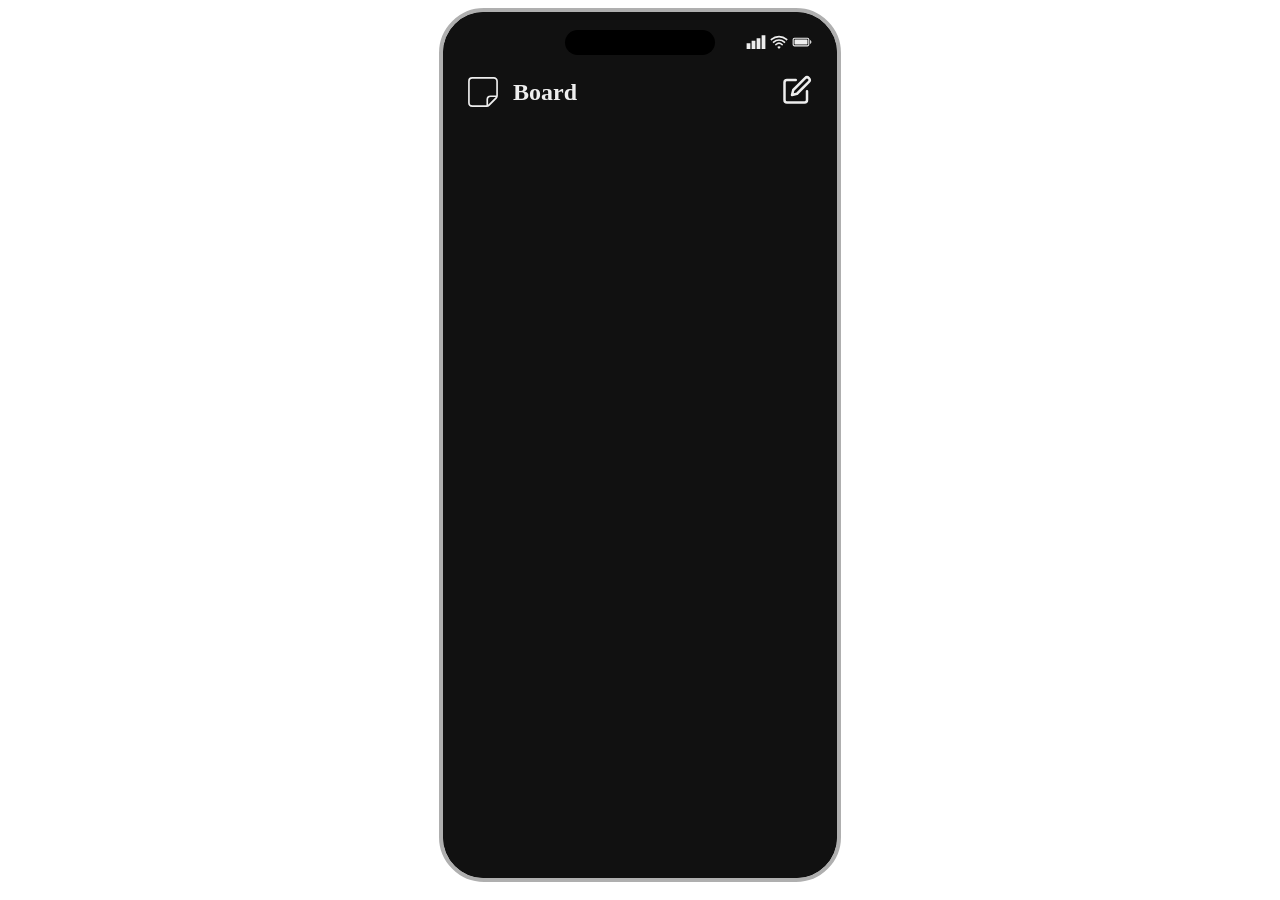
==== chapter14_iPhone_memo/list.html @ e796676d "feat: 20250219 iphone memo app started" ====
<!DOCTYPE html>
<html lang="en">
<head>
  <meta charset="UTF-8">
  <meta name="viewport" content="width=device-width, initial-scale=1.0">
  <title>iPhone Memo App</title>
  <link rel="stylesheet" href="./css/iphone_frame.css">
  <link rel="stylesheet" href="./css/list_header.css">
  <link rel="stylesheet" href="./css/border_list.css">
</head>
<body>
  <div id="root">
    <div class="container">
      <header class="phone-header">
        <div class="phone-header-left">
          <span class="phone-clock"></span>
        </div>
        <div class="dynamic-island"></div>
        <div class="phone-header-right">
          <svg stroke="currentColor" fill="currentColor" stroke-width="0" viewBox="0 0 512 512" height="200px" width="200px" xmlns="http://www.w3.org/2000/svg"><path d="M496 432h-96V80h96zm-128 0h-96V160h96zm-128 0h-96V224h96zm-128 0H16V288h96z"></path></svg>
          <svg stroke="currentColor" fill="currentColor" stroke-width="0" viewBox="0 0 512 512" height="200px" width="200px" xmlns="http://www.w3.org/2000/svg"><path fill="none" stroke-linecap="square" stroke-linejoin="round" stroke-width="42" d="M332.69 320a115 115 0 0 0-152.8 0m213.85-61a201.26 201.26 0 0 0-274.92 0M448 191.52a288 288 0 0 0-383.44 0"></path><path d="M300.67 384 256 433l-44.34-49a56.73 56.73 0 0 1 88.92 0z"></path></svg>
          <svg stroke="currentColor" fill="currentColor" stroke-width="0" viewBox="0 0 512 512" height="200px" width="200px" xmlns="http://www.w3.org/2000/svg"><path d="M396 144H64c-26.4 0-48 21.6-48 48v128c0 26.4 21.6 48 48 48h332c26.4 0 48-21.6 48-48V192c0-26.4-21.6-48-48-48zm20 176c0 11-9 20-20 20H64c-11 0-20-9-20-20V192c0-11 9-20 20-20h332c11 0 20 9 20 20v128zM464 204.6v102.8c16 0 32-27.7 32-51.4s-16-51.4-32-51.4z"></path><path d="M384 192H76c-6.6 0-12 5.4-12 12v104c0 6.6 5.4 12 12 12h308c6.6 0 12-5.4 12-12V204c0-6.6-5.4-12-12-12z"></path></svg>
        </div>
      </header>

      <main class="main-layout">
        <header class="main-header">
          <h1 class="main-logo">
            <svg stroke="currentColor" fill="currentColor" stroke-width="0" viewBox="0 0 24 24" height="200px" width="200px" xmlns="http://www.w3.org/2000/svg"><g id="Sticky_Note"><path d="M18.44,3.065H5.56a2.507,2.507,0,0,0-2.5,2.5v12.87a2.507,2.507,0,0,0,2.5,2.5h8.68A2.482,2.482,0,0,0,16,20.2l4.21-4.2a2.505,2.505,0,0,0,.73-1.77V5.565A2.5,2.5,0,0,0,18.44,3.065Zm-4.38,13.5v3.37H5.56a1.5,1.5,0,0,1-1.5-1.5V5.565a1.5,1.5,0,0,1,1.5-1.5H18.44a1.5,1.5,0,0,1,1.5,1.5v8.5H16.56A2.507,2.507,0,0,0,14.06,16.565Zm1,3.13v-3.13a1.5,1.5,0,0,1,1.5-1.5h3.13Z"></path></g></svg>
            Board
          </h1>
          <a href="./article.html" class="write-link">
            <svg stroke="currentColor" fill="none" stroke-width="2" viewBox="0 0 24 24" stroke-linecap="round" stroke-linejoin="round" height="200px" width="200px" xmlns="http://www.w3.org/2000/svg"><path d="M11 4H4a2 2 0 0 0-2 2v14a2 2 0 0 0 2 2h14a2 2 0 0 0 2-2v-7"></path><path d="M18.5 2.5a2.121 2.121 0 0 1 3 3L12 15l-4 1 1-4 9.5-9.5z"></path></svg>
          </a>
        </header>
        <ul class="board-list-container">
        </ul>
      </main>
    </div>
  </div>
  <script src="./script/list_service.js"></script>
</body>
</html>
---- chapter14_iPhone_memo/css/iphone_frame.css ----
#root {
  display: flex;
  justify-content: center;
  align-items: center;
  width: 100%;
  height: 100%;
}

.container {
  position: relative;
  box-sizing: border-box;
  border: 4px solid #afafaf;
  border-radius: 45px;
  width: 402px;
  height: 874px;
  box-shadow: 0px 0px 2px 5px #000000 inset;
  overflow: hidden;
}

.phone-header {
  position: absolute;
  display: flex;
  justify-content: space-between;
  align-items: center;
  width: 100%;
  height: 60px;
}

.dynamic-island {
  box-sizing: border-box;
  border-radius: 25px;
  width: 150px;
  height: 25px;
  background-color: #000000;
}

.phone-header-left,
.phone-header-right {
  display: flex;
  justify-content: center;
  align-items: center;
  padding: 0px 10px;
  width: 100px;
  height: 100%;
}

.phone-header-left {
  & > .phone-clock {
    font-weight: 600;
    color: #eeeeee;
    cursor: default;
  }
}

.phone-header-right {
  & svg {
    width: 20px;
    height: 20px;
    margin-left: 3px;
    fill: #eeeeee;
    stroke: #eeeeee;
  }
}

.main-layout {
  display: flex;
  flex-direction: column;
  box-sizing: border-box;
  padding-top: 60px;
  width: 100%;
  height: 100%;
  background-color: #111111;
  overflow-y: auto;

  &::-webkit-scrollbar {
    display: none;
  }
}
---- chapter14_iPhone_memo/css/list_header.css ----
.main-header {
  box-sizing: border-box;
  display: flex;
  justify-content: space-between;
  align-items: center;
  padding: 0px 20px;
  width: 100%;
}

.main-logo {
  display: flex;
  align-items: center;
  margin: 0;
  font-size: 24px;
  font-weight: 800;
  color: #eeeeee;
  & > svg {
    margin-right: 10px;
    width: 40px;
    height: 40px;
    fill: #eeeeee;
  }
}

.write-link {
  padding: 0 5px;
  & > svg {
    width: 30px;
    height: 30px;
    stroke: #eeeeee;
  }
}
---- chapter14_iPhone_memo/css/border_list.css ----
.board-list-container {
  box-sizing: border-box;
  padding: 20px 40px;
  height: 100%;
  overflow-y: auto;

  &::-webkit-scrollbar {
    display: none;
  }
}

.board-box {
  display: flex;
  flex-direction: column;
  box-sizing: border-box;
  margin-bottom: 15px;
  border-radius: 10px;
  padding: 20px;
  width: 100%;
  height: 250px;
  background-color: #fafafa;
  transition: all 0.2s ease-in-out;
  &:hover {
    box-shadow: 0px 0px 10px 5px #eeeeee44;
  }
}

.board-header {
  & > h1 {
    margin: 0;
    font-size: 18px;
    font-weight: 600;
    cursor: default;
  }
}

.board-main {
  flex-grow: 1;
  overflow-y: auto;

  &::-webkit-scrollbar {
    display: none;
  }
}
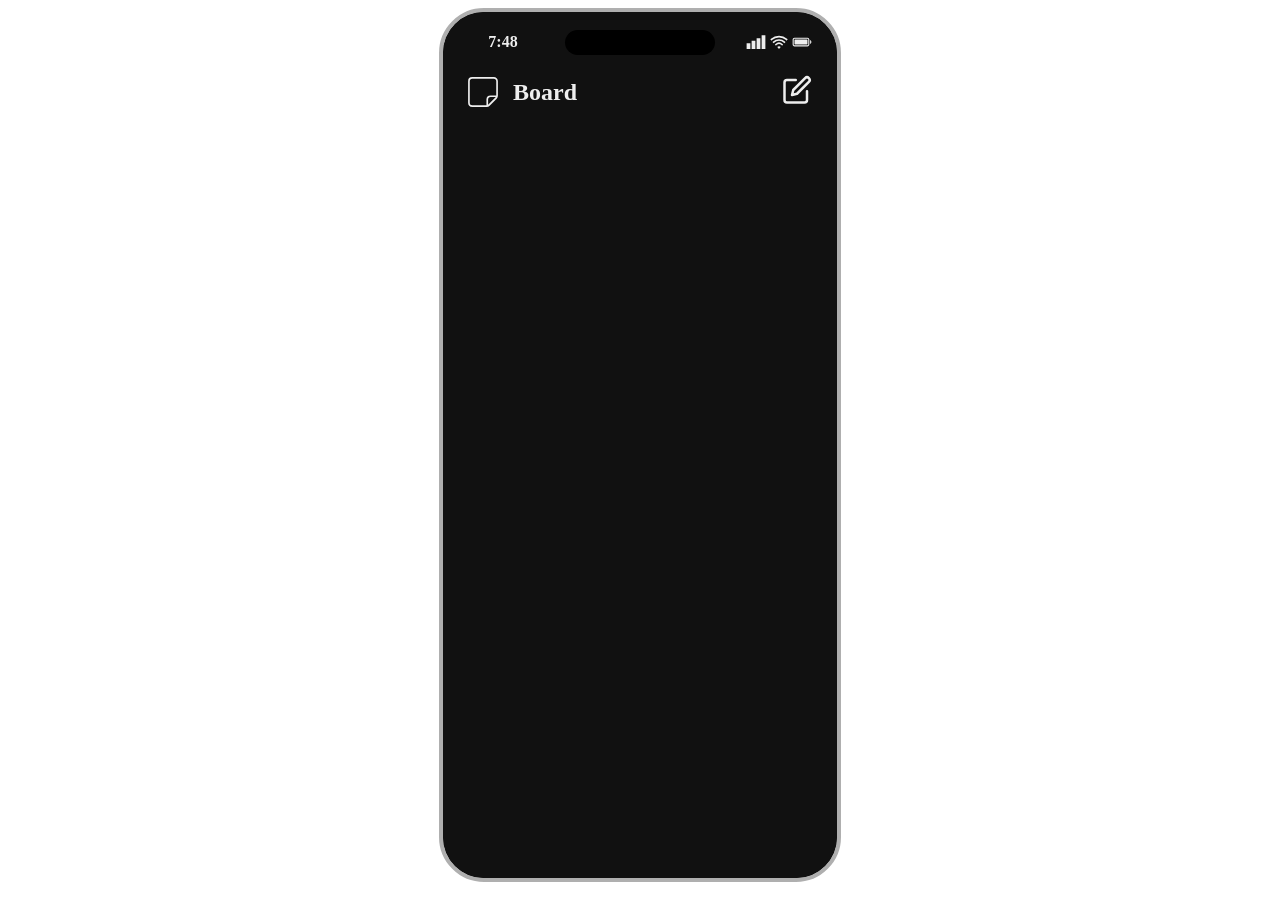
==== commit 84dd37cc: "feat: 20250220 iphone_memo_app" ====
--- a/chapter14_iPhone_memo/list.html
+++ b/chapter14_iPhone_memo/list.html
@@ -38,6 +38,7 @@
       </main>
     </div>
   </div>
+  <script src="./script/clock.js"></script>
   <script src="./script/list_service.js"></script>
 </body>
 </html>
